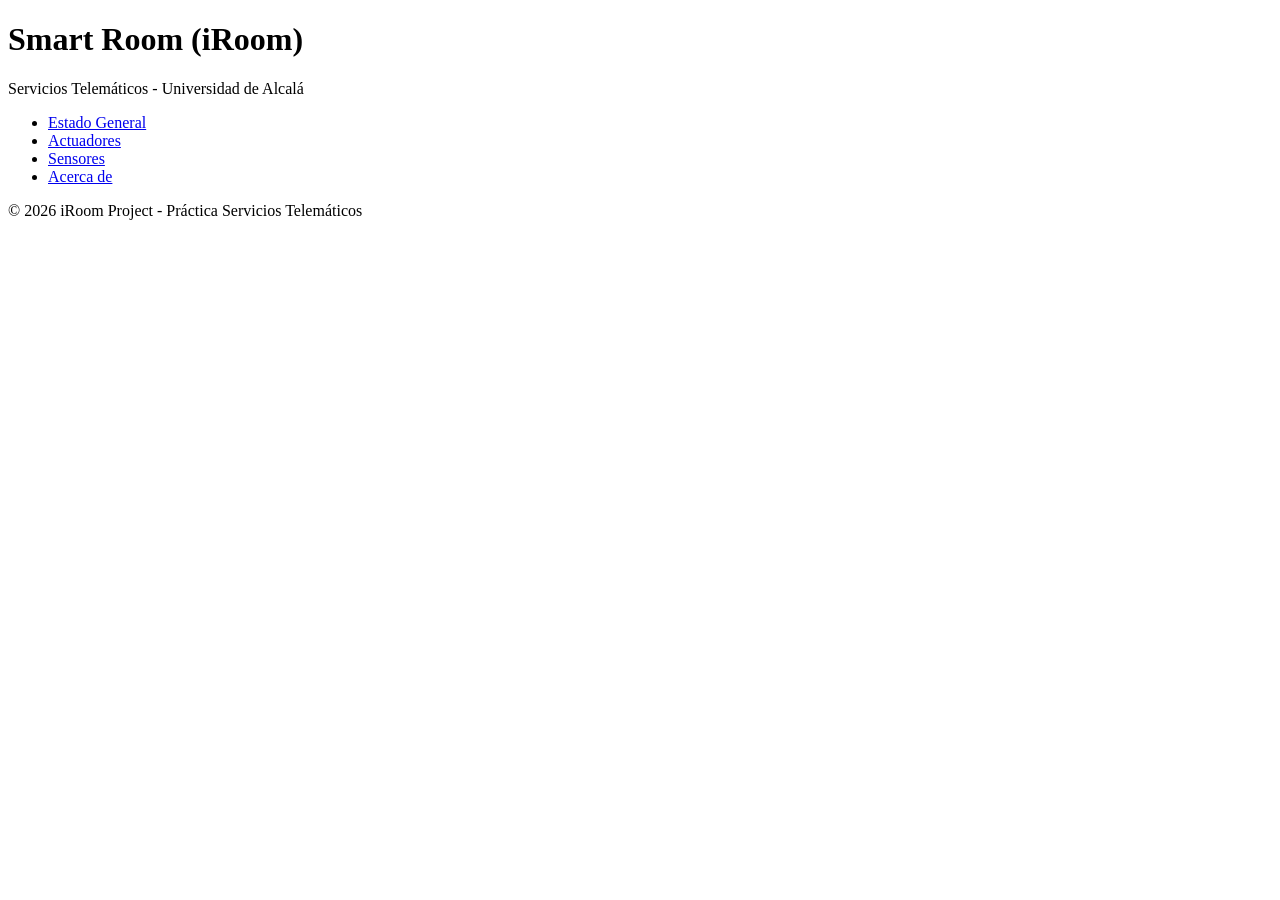
==== index.html @ 971fdaf2 "Añadida página inicial index.html" ====
<!DOCTYPE html>
<html lang="es">
<head>
    <meta charset="UTF-8">
    <meta name="viewport" content="width=device-width, initial-scale=1.0">
    <title>Smart Room - Servicios Telemáticos</title>
    <!-- Vinculación opcional a hoja de estilos CSS -->
    <link rel="stylesheet" href="css/styles.css">
</head>
<body>

    <!-- Encabezado del Sitio -->
    <header>
        <h1>Smart Room (iRoom)</h1>
        <p>Servicios Telemáticos - Universidad de Alcalá</p>
    </header>

    <!-- Barra de Navegación Principal -->
    <nav>
        <ul>
            <li><a href="#estado">Estado General</a></li>
            <li><a href="#actuadores">Actuadores</a></li>
            <li><a href="#sensores">Sensores</a></li>
            <li><a href="#acerca">Acerca de</a></li>
        </ul>
    </nav>

    <!-- Contenido Principal -->
    <main>
        <!-- Las secciones del proyecto se irán agregando en los siguientes pasos -->
    </main>

    <!-- Pie de Página -->
    <footer>
        <p>&copy; 2026 iRoom Project - Práctica Servicios Telemáticos</p>
    </footer>

</body>
</html>
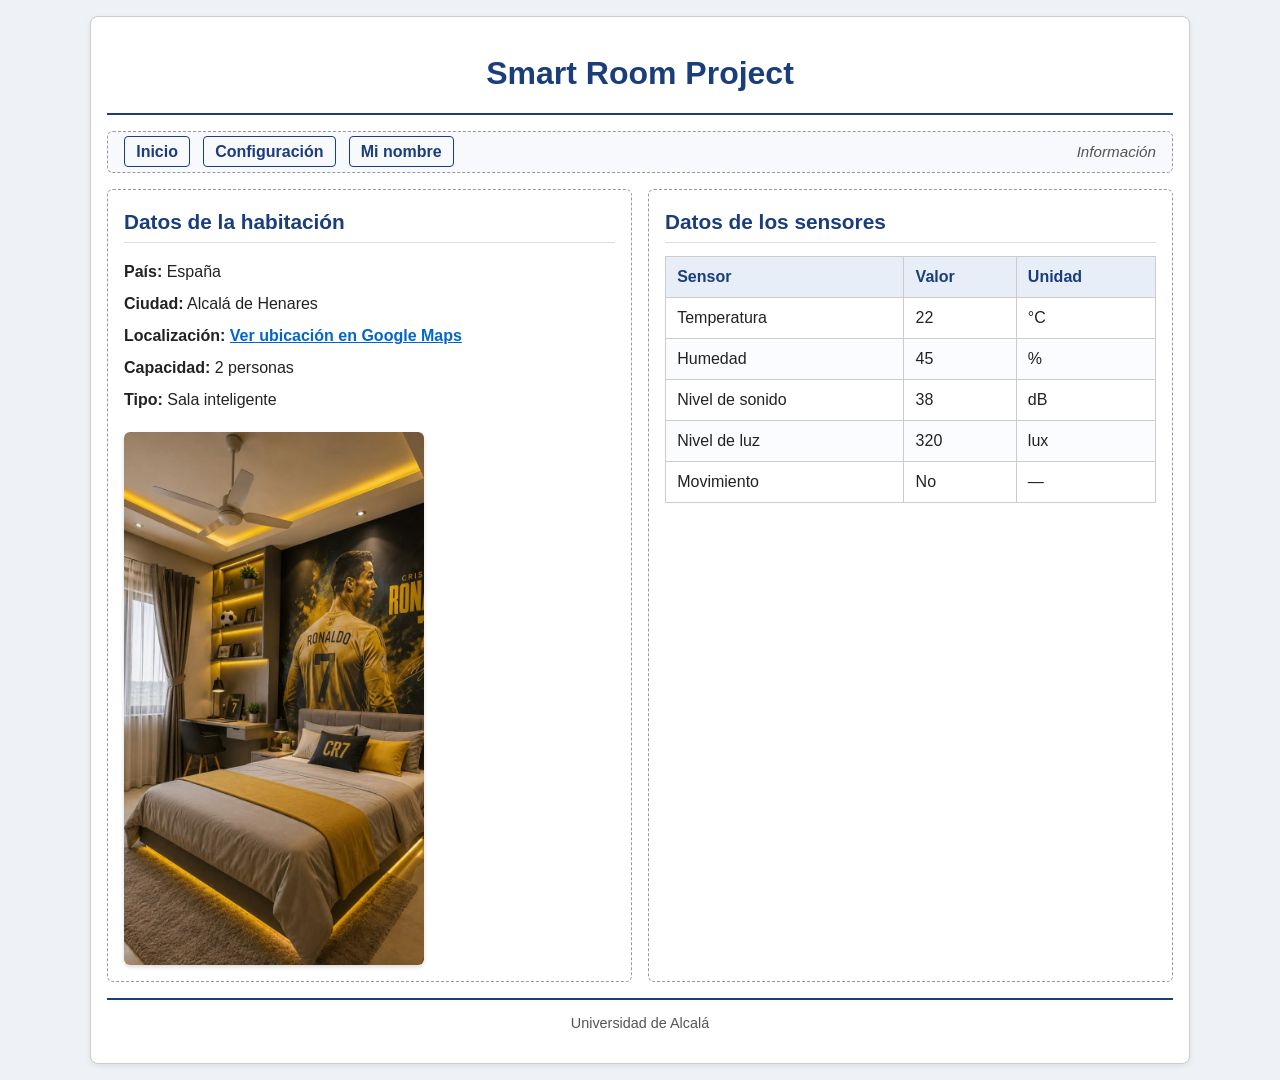
==== commit 6064b787: "Apartado 1: index.html con estructura semántica HTML5 y CSS responsive" ====
--- a/index.html
+++ b/index.html
@@ -3,37 +3,113 @@
 <head>
     <meta charset="UTF-8">
     <meta name="viewport" content="width=device-width, initial-scale=1.0">
-    <title>Smart Room - Servicios Telemáticos</title>
-    <!-- Vinculación opcional a hoja de estilos CSS -->
-    <link rel="stylesheet" href="css/styles.css">
+    <title>Smart Room Project</title>
+    <link rel="stylesheet" href="css/iroom.css">
 </head>
 <body>
 
-    <!-- Encabezado del Sitio -->
-    <header>
-        <h1>Smart Room (iRoom)</h1>
-        <p>Servicios Telemáticos - Universidad de Alcalá</p>
-    </header>
+    <main>
 
-    <!-- Barra de Navegación Principal -->
-    <nav>
-        <ul>
-            <li><a href="#estado">Estado General</a></li>
-            <li><a href="#actuadores">Actuadores</a></li>
-            <li><a href="#sensores">Sensores</a></li>
-            <li><a href="#acerca">Acerca de</a></li>
-        </ul>
-    </nav>
+        <!-- ============================================================
+             REGIÓN 1: ENCABEZADO
+             Ref. S2GG p.6 — <header> al principio del documento
+             ============================================================ -->
+        <header>
+            <h1>Smart Room Project</h1>
+        </header>
 
-    <!-- Contenido Principal -->
-    <main>
-        <!-- Las secciones del proyecto se irán agregando en los siguientes pasos -->
+        <!-- ============================================================
+             REGIÓN 2: NAVEGACIÓN
+             Ref. S2GG p.6 — <nav> para enlaces de navegación
+             Ref. S2GG p.43 — lista no numerada <ul><li>
+             Ref. S2GG p.46 — enlaces <a href>
+             ============================================================ -->
+        <div class="barra-superior">
+            <nav>
+                <ul>
+                    <li><a href="index.html">Inicio</a></li>
+                    <li><a href="config.html">Configuración</a></li>
+                    <li><a href="minombre.html">Mi nombre</a></li>
+                </ul>
+            </nav>
+
+            <aside id="info-usuario">
+                <p>Información</p>
+            </aside>
+        </div>
+
+        <!-- ============================================================
+             CONTENIDO EN 2 COLUMNAS (escritorio) / 1 COLUMNA (móvil)
+             Ref. S2GG p.9-11 — Layout con capas
+             ============================================================ -->
+        <div class="contenido">
+
+            <!-- ========================================================
+                 REGIÓN 4: DATOS DE LA HABITACIÓN (columna izquierda)
+                 Ref. S2GG p.6 — <section> grupo temático de contenido
+                 Ref. S2GG p.43 — datos en lista
+                 Ref. S2GG p.16 — imagen con alt
+                 Ref. S2GG p.46 — enlace con target="_blank"
+                 ======================================================== -->
+            <section id="datos-habitacion">
+                <h2>Datos de la habitación</h2>
+
+                <ul>
+                    <li><strong>País:</strong> España</li>
+                    <li><strong>Ciudad:</strong> Alcalá de Henares</li>
+                    <li><strong>Localización:</strong>
+                        <a href="https://www.google.com/maps/search/?api=1&query=Universidad+de+Alcalá"
+                           target="_blank"
+                           rel="noopener noreferrer">
+                           Ver ubicación en Google Maps
+                        </a>
+                    </li>
+                    <li><strong>Capacidad:</strong> 2 personas</li>
+                    <li><strong>Tipo:</strong> Sala inteligente</li>
+                </ul>
+
+                <img src="images/habitacion.jpg"
+                     alt="Fotografía de la Smart Room con sensores instalados en la pared"
+                     width="300">
+            </section>
+
+            <!-- ========================================================
+                 REGIÓN 5: DATOS DE LOS SENSORES (columna derecha)
+                 Ref. S2GG p.6 — <section>
+                 Ref. S2GG p.44-45 — tabla con thead/tbody/th/td
+                 ======================================================== -->
+            <section id="datos-sensores">
+                <h2>Datos de los sensores</h2>
+
+                <table>
+                    <thead>
+                        <tr>
+                            <th>Sensor</th>
+                            <th>Valor</th>
+                            <th>Unidad</th>
+                        </tr>
+                    </thead>
+                    <tbody>
+                        <tr><td>Temperatura</td><td>22</td><td>°C</td></tr>
+                        <tr><td>Humedad</td><td>45</td><td>%</td></tr>
+                        <tr><td>Nivel de sonido</td><td>38</td><td>dB</td></tr>
+                        <tr><td>Nivel de luz</td><td>320</td><td>lux</td></tr>
+                        <tr><td>Movimiento</td><td>No</td><td>—</td></tr>
+                    </tbody>
+                </table>
+            </section>
+
+        </div>
+
+        <!-- ============================================================
+             REGIÓN 6: PIE
+             Ref. S2GG p.6 — <footer> pie del documento
+             ============================================================ -->
+        <footer>
+            <p>Universidad de Alcalá</p>
+        </footer>
+
     </main>
-
-    <!-- Pie de Página -->
-    <footer>
-        <p>&copy; 2026 iRoom Project - Práctica Servicios Telemáticos</p>
-    </footer>
 
 </body>
 </html>
--- a/css/iroom.css
+++ b/css/iroom.css
@@ -0,0 +1,249 @@
+/* ================================================================
+   HOJA DE ESTILOS EXTERNA — iroom.css
+   Ref. S3GG p.3  — sintaxis: selector { propiedad: valor; }
+   Ref. S3GG p.7  — hoja externa enlazada con <link>
+   ================================================================ */
+
+
+/* ================================================================
+   1. RESET Y BASE
+   Ref. S3GG p.9-10 — box model (margin/border/padding/content)
+   ================================================================ */
+* {
+    box-sizing: border-box;   /* El width incluye padding y border */
+    margin: 0;
+    padding: 0;
+}
+
+body {
+    /* Ref. S3GG p.15 — propiedades de fuentes */
+    font-family: Arial, Helvetica, sans-serif;
+    font-size: 16px;
+    line-height: 1.5;
+    color: #222;
+    background-color: #eef2f7;
+    padding: 1rem;
+}
+
+
+/* ================================================================
+   2. CONTENEDOR PRINCIPAL <main>
+   ================================================================ */
+main {
+    max-width: 1100px;
+    margin: 0 auto;
+    background-color: #ffffff;
+    border: 1px solid #ccc;
+    border-radius: 8px;            /* Ref. S3GG p.11 — border-radius */
+    padding: 1rem;
+    /* Ref. S3GG p.11 — box-shadow */
+    box-shadow: 0 2px 6px rgba(0, 0, 0, 0.08);
+}
+
+
+/* ================================================================
+   3. ENCABEZADO <header>
+   Ref. S3GG p.14-15 — color, font-size, font-weight, text-align
+   ================================================================ */
+header {
+    text-align: center;
+    border-bottom: 2px solid #1a3d7c;
+    padding: 1rem 0;
+    margin-bottom: 1rem;
+}
+
+header h1 {
+    /* Jerarquía visual: título más grande, más grueso, color distintivo */
+    font-size: 2rem;
+    font-weight: bold;
+    color: #1a3d7c;
+}
+
+
+/* ================================================================
+   4. BARRA SUPERIOR: nav + aside en la misma fila
+   Ref. S3GG p.6 — selector descendiente (nav ul, nav a)
+   ================================================================ */
+.barra-superior {
+    display: flex;
+    justify-content: space-between;
+    align-items: center;
+    flex-wrap: wrap;
+    gap: 0.5rem;
+    padding: 0.5rem 1rem;
+    margin-bottom: 1rem;
+    background-color: #f7f9fc;
+    border: 1px dashed #999;
+    border-radius: 6px;
+}
+
+nav ul {
+    /* Ref. S3GG p.18 — list-style */
+    list-style: none;
+    display: flex;
+    gap: 0.8rem;
+}
+
+nav a {
+    text-decoration: none;
+    color: #1a3d7c;
+    font-weight: 600;
+    padding: 0.35rem 0.7rem;
+    border: 1px solid #1a3d7c;
+    border-radius: 4px;
+    /* Ref. S3GG p.32 — transition para suavizar el cambio */
+    transition: background-color 0.2s ease, color 0.2s ease;
+}
+
+nav a:hover {
+    background-color: #1a3d7c;
+    color: #ffffff;
+}
+
+/* Ref. S3GG p.22 — outline para foco visible (accesibilidad teclado) */
+nav a:focus {
+    outline: 3px solid #ff9900;
+    outline-offset: 2px;
+}
+
+
+/* ================================================================
+   5. REGIÓN DE INFORMACIÓN DINÁMICA <aside>
+   ================================================================ */
+#info-usuario {
+    font-style: italic;
+    color: #555;
+    font-size: 0.95rem;
+}
+
+
+/* ================================================================
+   6. LAYOUT DE CONTENIDO: 2 COLUMNAS
+   Ref. S3GG p.19-20 — columnas (aquí usamos CSS Grid, más moderno)
+   ================================================================ */
+.contenido {
+    display: grid;
+    grid-template-columns: 1fr 1fr;
+    gap: 1rem;
+    margin-bottom: 1rem;
+}
+
+
+/* ================================================================
+   7. SECCIONES <section>
+   ================================================================ */
+section {
+    border: 1px dashed #999;
+    border-radius: 6px;
+    padding: 1rem;
+    background-color: #ffffff;
+}
+
+section h2 {
+    /* Jerarquía: h2 más pequeño que h1 pero con color y borde inferior */
+    font-size: 1.3rem;
+    font-weight: bold;
+    color: #1a3d7c;
+    margin-bottom: 0.8rem;
+    padding-bottom: 0.3rem;
+    border-bottom: 1px solid #ddd;
+}
+
+
+/* ================================================================
+   8. LISTA DE DATOS DE LA HABITACIÓN
+   Ref. S3GG p.18 — list-style: none
+   ================================================================ */
+#datos-habitacion ul {
+    list-style: none;
+    margin-bottom: 1rem;
+}
+
+#datos-habitacion li {
+    padding: 0.25rem 0;
+}
+
+#datos-habitacion a {
+    color: #0066cc;
+    font-weight: 600;
+}
+
+#datos-habitacion a:hover {
+    text-decoration: underline;
+}
+
+#datos-habitacion img {
+    display: block;
+    max-width: 100%;
+    height: auto;
+    border-radius: 6px;
+    margin-top: 0.5rem;
+    /* Ref. S3GG p.11 — box-shadow */
+    box-shadow: 0 2px 4px rgba(0, 0, 0, 0.15);
+}
+
+
+/* ================================================================
+   9. TABLA DE SENSORES
+   Ref. S3GG p.17 — propiedades de tablas: border-collapse
+   ================================================================ */
+#datos-sensores table {
+    width: 100%;
+    border-collapse: collapse;   /* Ref. S3GG p.17 */
+}
+
+#datos-sensores th,
+#datos-sensores td {
+    border: 1px solid #ccc;
+    padding: 0.5rem 0.7rem;
+    text-align: left;
+}
+
+#datos-sensores th {
+    background-color: #e8eef7;
+    color: #1a3d7c;
+    font-weight: bold;
+}
+
+#datos-sensores tbody tr:nth-child(even) {
+    background-color: #fafcff;
+}
+
+
+/* ================================================================
+   10. PIE <footer>
+   ================================================================ */
+footer {
+    text-align: center;
+    border-top: 2px solid #1a3d7c;
+    padding: 0.8rem 0;
+    font-size: 0.9rem;
+    color: #555;
+}
+
+
+/* ================================================================
+   11. RESPONSIVE — MEDIA QUERIES
+   Ref. S3GG p.16 — @media para distintos tamaños de pantalla
+   Objetivo: en pantallas pequeñas, las 2 columnas pasan a 1
+   ================================================================ */
+@media (max-width: 700px) {
+
+    .contenido {
+        grid-template-columns: 1fr;   /* 1 columna */
+    }
+
+    header h1 {
+        font-size: 1.5rem;
+    }
+
+    nav ul {
+        flex-direction: column;
+        align-items: flex-start;
+    }
+
+    section h2 {
+        font-size: 1.15rem;
+    }
+}
+
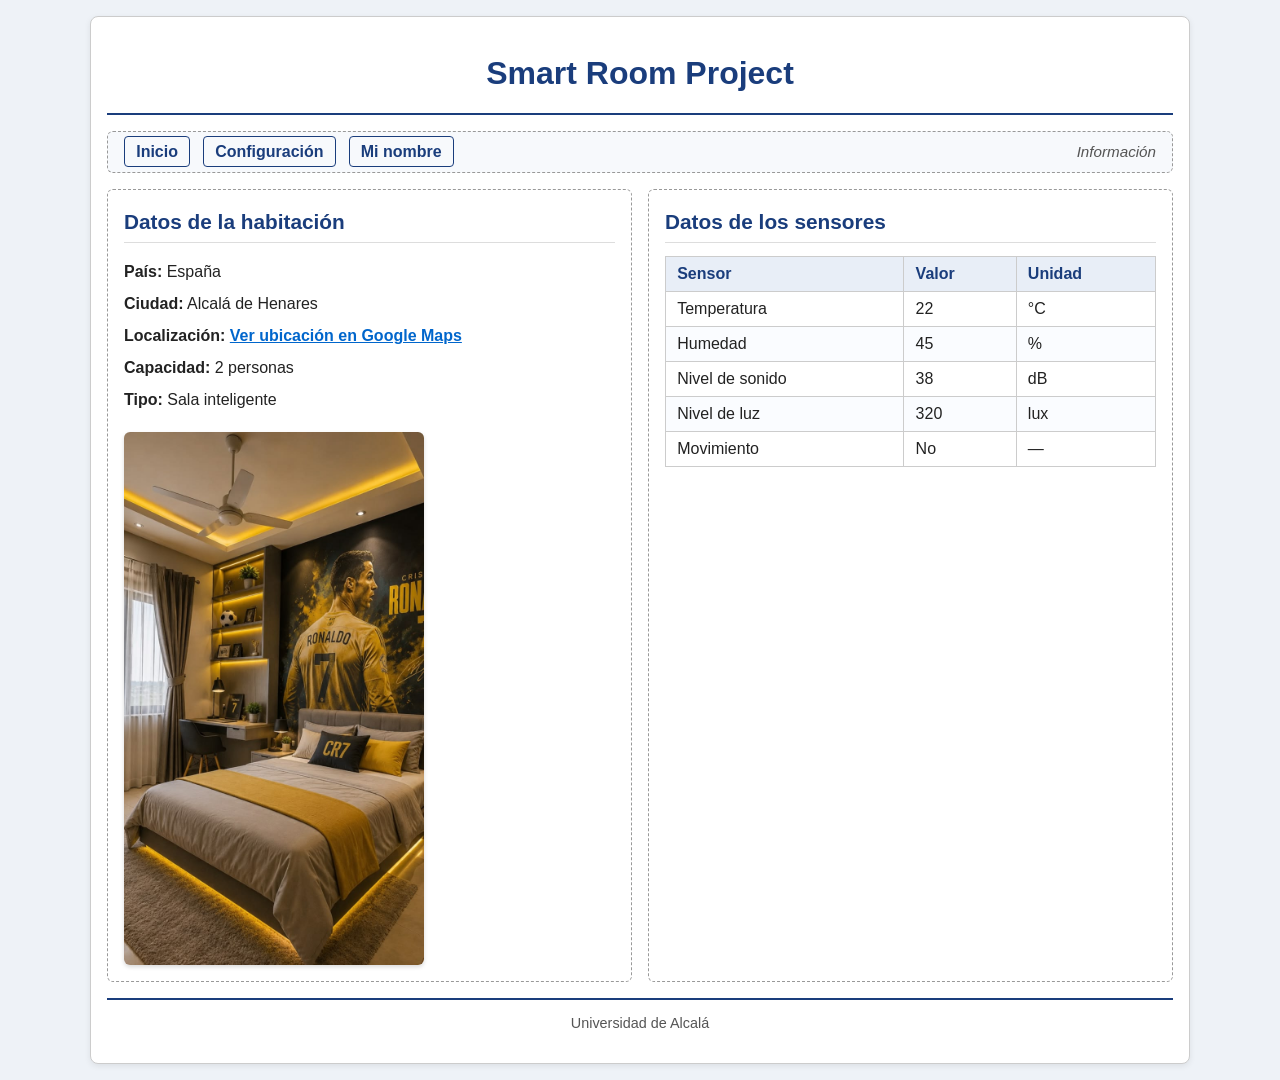
==== commit 4fb5aaf0: "Documentar index.html y css/iroom.css con comentarios explicativos" ====
--- a/index.html
+++ b/index.html
@@ -1,69 +1,124 @@
-<!DOCTYPE html>
+<!DOCTY
+PE html>
+<!-- ============================================================
+     index.html — Página principal de Smart Room
+     Práctica 1 · Servicios Telemáticos · UAH
+
+     REGIONES DE LA PÁGINA:
+     1. <header>  — Título principal
+     2. <nav>     — Menú de navegación
+     3. <aside>   — Información dinámica del usuario
+     4. <section> — Datos de la habitación (columna izquierda)
+     5. <section> — Datos de los sensores (columna derecha)
+     6. <footer>  — Pie de página
+     7. <main>    — Contenedor principal de todo lo anterior
+     ============================================================ -->
+
 <html lang="es">
+<!-- lang="es" indica el idioma del documento.
+     Ayuda a lectores de pantalla y traductores automáticos. -->
+
 <head>
+    <!-- Zona <head>: metadatos. NO se ve en la página,
+         pero el navegador y los buscadores la usan. -->
+
     <meta charset="UTF-8">
+    <!-- Codificación de caracteres. UTF-8 incluye acentos, ñ, €, etc. -->
+
     <meta name="viewport" content="width=device-width, initial-scale=1.0">
+    <!-- Necesario para que la página se adapte a móviles.
+         Sin esto, un iPhone mostraría la web como si fuera de escritorio. -->
+
     <title>Smart Room Project</title>
+    <!-- Texto que aparece en la pestaña del navegador y en Google. -->
+
     <link rel="stylesheet" href="css/iroom.css">
+    <!-- Enlaza la hoja de estilos EXTERNA.
+         Separar HTML (contenido) y CSS (presentación) es una buena
+         práctica: permite cambiar el aspecto sin tocar el contenido. -->
 </head>
+
 <body>
+<!-- Zona visible de la página -->
 
     <main>
+    <!-- <main> = contenedor del contenido principal.
+         Solo puede haber UN <main> por página. -->
 
-        <!-- ============================================================
-             REGIÓN 1: ENCABEZADO
-             Ref. S2GG p.6 — <header> al principio del documento
-             ============================================================ -->
+        <!-- ====================================================
+             REGIÓN 1: ENCABEZADO <header>
+             ==================================================== -->
         <header>
             <h1>Smart Room Project</h1>
+            <!-- <h1> = encabezado de nivel 1. Solo UNO por página.
+                 El resto de encabezados (h2, h3...) van subordinados. -->
         </header>
 
-        <!-- ============================================================
-             REGIÓN 2: NAVEGACIÓN
-             Ref. S2GG p.6 — <nav> para enlaces de navegación
-             Ref. S2GG p.43 — lista no numerada <ul><li>
-             Ref. S2GG p.46 — enlaces <a href>
-             ============================================================ -->
+        <!-- ====================================================
+             REGIONES 2 + 3: NAVEGACIÓN + INFORMACIÓN
+             Se agrupan en un <div> para ponerlos en la misma fila
+             horizontal desde CSS (display: flex).
+             ==================================================== -->
         <div class="barra-superior">
+
+            <!-- REGIÓN 2: <nav> = enlaces de navegación. -->
             <nav>
                 <ul>
+                <!-- <ul> = lista NO numerada (unordered list). -->
+
                     <li><a href="index.html">Inicio</a></li>
+                    <!-- <li> = elemento de lista.
+                         <a href> = enlace. "index.html" es ruta
+                         RELATIVA (está en el mismo directorio). -->
+
                     <li><a href="config.html">Configuración</a></li>
                     <li><a href="minombre.html">Mi nombre</a></li>
                 </ul>
             </nav>
 
+            <!-- REGIÓN 3: <aside> = contenido al margen del principal.
+                 El id="info-usuario" lo usará JavaScript (Apartado 3)
+                 para escribir: "Hola [nombre]: Bienvenido a Smart Room". -->
             <aside id="info-usuario">
                 <p>Información</p>
+                <!-- <p> = párrafo. -->
             </aside>
+
         </div>
 
-        <!-- ============================================================
-             CONTENIDO EN 2 COLUMNAS (escritorio) / 1 COLUMNA (móvil)
-             Ref. S2GG p.9-11 — Layout con capas
-             ============================================================ -->
+        <!-- ====================================================
+             CONTENEDOR DE 2 COLUMNAS
+             El CSS lo convierte en GRID de 2 columnas iguales,
+             y en móvil pasa a 1 sola columna.
+             ==================================================== -->
         <div class="contenido">
 
-            <!-- ========================================================
+            <!-- ================================================
                  REGIÓN 4: DATOS DE LA HABITACIÓN (columna izquierda)
-                 Ref. S2GG p.6 — <section> grupo temático de contenido
-                 Ref. S2GG p.43 — datos en lista
-                 Ref. S2GG p.16 — imagen con alt
-                 Ref. S2GG p.46 — enlace con target="_blank"
-                 ======================================================== -->
+                 ================================================ -->
             <section id="datos-habitacion">
+
                 <h2>Datos de la habitación</h2>
+                <!-- <h2> = encabezado de nivel 2, subordinado al <h1>. -->
 
                 <ul>
                     <li><strong>País:</strong> España</li>
+                    <!-- <strong> = énfasis fuerte (negrita). -->
+
                     <li><strong>Ciudad:</strong> Alcalá de Henares</li>
+
                     <li><strong>Localización:</strong>
                         <a href="https://www.google.com/maps/search/?api=1&query=Universidad+de+Alcalá"
                            target="_blank"
                            rel="noopener noreferrer">
                            Ver ubicación en Google Maps
                         </a>
+                        <!-- target="_blank" = abre en pestaña NUEVA.
+                             rel="noopener noreferrer" = medida de seguridad
+                             para evitar que la pestaña nueva acceda
+                             a la original. -->
                     </li>
+
                     <li><strong>Capacidad:</strong> 2 personas</li>
                     <li><strong>Tipo:</strong> Sala inteligente</li>
                 </ul>
@@ -71,46 +126,55 @@
                 <img src="images/habitacion.jpg"
                      alt="Fotografía de la Smart Room con sensores instalados en la pared"
                      width="300">
+                <!-- <img>:
+                     - src: ruta de la imagen (relativa a este HTML).
+                     - alt: texto alternativo OBLIGATORIO para accesibilidad.
+                     - width: ancho en píxeles (el CSS lo sobreescribe). -->
             </section>
 
-            <!-- ========================================================
+            <!-- ================================================
                  REGIÓN 5: DATOS DE LOS SENSORES (columna derecha)
-                 Ref. S2GG p.6 — <section>
-                 Ref. S2GG p.44-45 — tabla con thead/tbody/th/td
-                 ======================================================== -->
+                 ================================================ -->
             <section id="datos-sensores">
+
                 <h2>Datos de los sensores</h2>
 
                 <table>
                     <thead>
+                    <!-- <thead> = cabecera de la tabla. -->
                         <tr>
+                        <!-- <tr> = fila (table row). -->
                             <th>Sensor</th>
                             <th>Valor</th>
                             <th>Unidad</th>
+                            <!-- <th> = celda de CABECERA. -->
                         </tr>
                     </thead>
+
                     <tbody>
+                    <!-- <tbody> = cuerpo (filas de datos). -->
                         <tr><td>Temperatura</td><td>22</td><td>°C</td></tr>
                         <tr><td>Humedad</td><td>45</td><td>%</td></tr>
                         <tr><td>Nivel de sonido</td><td>38</td><td>dB</td></tr>
                         <tr><td>Nivel de luz</td><td>320</td><td>lux</td></tr>
                         <tr><td>Movimiento</td><td>No</td><td>—</td></tr>
+                        <!-- <td> = celda de DATOS. -->
                     </tbody>
                 </table>
             </section>
 
         </div>
+        <!-- Cierra .contenido -->
 
-        <!-- ============================================================
-             REGIÓN 6: PIE
-             Ref. S2GG p.6 — <footer> pie del documento
-             ============================================================ -->
+        <!-- ====================================================
+             REGIÓN 6: PIE <footer>
+             ==================================================== -->
         <footer>
             <p>Universidad de Alcalá</p>
         </footer>
 
     </main>
+    <!-- Cierra <main> -->
 
 </body>
 </html>
-
--- a/css/iroom.css
+++ b/css/iroom.css
@@ -1,116 +1,161 @@
 /* ================================================================
-   HOJA DE ESTILOS EXTERNA — iroom.css
-   Ref. S3GG p.3  — sintaxis: selector { propiedad: valor; }
-   Ref. S3GG p.7  — hoja externa enlazada con <link>
-   ================================================================ */
-
-
-/* ================================================================
-   1. RESET Y BASE
-   Ref. S3GG p.9-10 — box model (margin/border/padding/content)
+   iroom.css — Hoja de estilos externa de Smart Room
+   Práctica 1 · Servicios Telemáticos · UAH
+   ================================================================ */
+
+
+/* ================================================================
+   1. RESET UNIVERSAL
+   El selector * afecta a TODOS los elementos.
    ================================================================ */
 * {
-    box-sizing: border-box;   /* El width incluye padding y border */
+    box-sizing: border-box;
+    /* box-sizing: border-box → el width incluye padding + border.
+       Por defecto (content-box), width:100px + padding:10px + border:1px
+       da 122px reales. Con border-box, da 100px. */
+
     margin: 0;
     padding: 0;
-}
-
+    /* Elimina márgenes y rellenos por defecto del navegador. */
+}
+
+
+/* ================================================================
+   2. ESTILOS BASE DEL <body>
+   ================================================================ */
 body {
-    /* Ref. S3GG p.15 — propiedades de fuentes */
     font-family: Arial, Helvetica, sans-serif;
+    /* Lista de fuentes separadas por comas: si no hay Arial,
+       prueba Helvetica; si no, cualquier sans-serif. */
+
     font-size: 16px;
     line-height: 1.5;
+    /* Altura de línea = 1.5 × tamaño de fuente. Mejora legibilidad. */
+
     color: #222;
+    /* Color del texto en hexadecimal (#RRGGBB). */
+
     background-color: #eef2f7;
     padding: 1rem;
-}
-
-
-/* ================================================================
-   2. CONTENEDOR PRINCIPAL <main>
+    /* 1rem = 1 × tamaño de fuente raíz (16px por defecto). */
+}
+
+
+/* ================================================================
+   3. CONTENEDOR PRINCIPAL <main>
    ================================================================ */
 main {
     max-width: 1100px;
+    /* Ancho máximo: en pantallas grandes no se estira más. */
+
     margin: 0 auto;
+    /* Truco clásico para CENTRAR un bloque horizontalmente:
+       auto reparte el espacio sobrante a izquierda y derecha. */
+
     background-color: #ffffff;
     border: 1px solid #ccc;
-    border-radius: 8px;            /* Ref. S3GG p.11 — border-radius */
+    border-radius: 8px;
+    /* Esquinas redondeadas. */
+
     padding: 1rem;
-    /* Ref. S3GG p.11 — box-shadow */
+
     box-shadow: 0 2px 6px rgba(0, 0, 0, 0.08);
-}
-
-
-/* ================================================================
-   3. ENCABEZADO <header>
-   Ref. S3GG p.14-15 — color, font-size, font-weight, text-align
+    /* Sombra: 0 desplaz. horizontal, 2px vertical, 6px desenfoque,
+       color negro con 8% de opacidad. */
+}
+
+
+/* ================================================================
+   4. ENCABEZADO <header>
    ================================================================ */
 header {
     text-align: center;
     border-bottom: 2px solid #1a3d7c;
     padding: 1rem 0;
+    /* Arriba/abajo 1rem, izquierda/derecha 0. */
     margin-bottom: 1rem;
 }
 
 header h1 {
-    /* Jerarquía visual: título más grande, más grueso, color distintivo */
+    /* SELECTOR DESCENDIENTE: todos los <h1> dentro de <header>. */
     font-size: 2rem;
+    /* El doble del tamaño base. Jerarquía visual. */
+
     font-weight: bold;
     color: #1a3d7c;
-}
-
-
-/* ================================================================
-   4. BARRA SUPERIOR: nav + aside en la misma fila
-   Ref. S3GG p.6 — selector descendiente (nav ul, nav a)
+    /* Azul oscuro para dar jerarquía visual. */
+}
+
+
+/* ================================================================
+   5. BARRA SUPERIOR (nav + aside en la misma fila)
    ================================================================ */
 .barra-superior {
+    /* SELECTOR DE CLASE: aplica a class="barra-superior". */
     display: flex;
+    /* Activa Flexbox: coloca los hijos en fila. */
+
     justify-content: space-between;
+    /* Reparte el espacio sobrante entre los hijos:
+       uno a la izquierda, otro a la derecha. */
+
     align-items: center;
+    /* Alinea verticalmente al centro. */
+
     flex-wrap: wrap;
+    /* Si no caben, saltan a la línea siguiente. */
+
     gap: 0.5rem;
     padding: 0.5rem 1rem;
     margin-bottom: 1rem;
     background-color: #f7f9fc;
     border: 1px dashed #999;
+    /* Borde PUNTEADO (dashed) gris. */
     border-radius: 6px;
 }
 
 nav ul {
-    /* Ref. S3GG p.18 — list-style */
     list-style: none;
+    /* Quita los puntos de la lista. */
     display: flex;
     gap: 0.8rem;
 }
 
 nav a {
     text-decoration: none;
+    /* Quita el subrayado por defecto de los enlaces. */
     color: #1a3d7c;
     font-weight: 600;
     padding: 0.35rem 0.7rem;
     border: 1px solid #1a3d7c;
     border-radius: 4px;
-    /* Ref. S3GG p.32 — transition para suavizar el cambio */
+
     transition: background-color 0.2s ease, color 0.2s ease;
+    /* Animación suave de 0.2s al cambiar color. */
 }
 
 nav a:hover {
+    /* PSEUDOCLASE :hover → se aplica al pasar el ratón. */
     background-color: #1a3d7c;
     color: #ffffff;
 }
 
-/* Ref. S3GG p.22 — outline para foco visible (accesibilidad teclado) */
 nav a:focus {
+    /* PSEUDOCLASE :focus → se aplica al enfocar con Tab.
+       Mejora la accesibilidad: foco visible para navegación por teclado. */
     outline: 3px solid #ff9900;
+    /* outline NO ocupa espacio (a diferencia de border). */
     outline-offset: 2px;
-}
-
-
-/* ================================================================
-   5. REGIÓN DE INFORMACIÓN DINÁMICA <aside>
+    /* Separación entre el borde naranja y el elemento. */
+}
+
+
+/* ================================================================
+   6. INFO DE USUARIO <aside>
    ================================================================ */
 #info-usuario {
+    /* SELECTOR DE ID: aplica al elemento con id="info-usuario".
+       Solo debe haber UNO con ese id. */
     font-style: italic;
     color: #555;
     font-size: 0.95rem;
@@ -118,19 +163,23 @@
 
 
 /* ================================================================
-   6. LAYOUT DE CONTENIDO: 2 COLUMNAS
-   Ref. S3GG p.19-20 — columnas (aquí usamos CSS Grid, más moderno)
+   7. GRID DE 2 COLUMNAS (contenido principal)
    ================================================================ */
 .contenido {
     display: grid;
+    /* Grid Layout: 2D, más moderno que Flexbox para columnas. */
+
     grid-template-columns: 1fr 1fr;
+    /* Dos columnas de 1 fracción cada una (50%-50%).
+       "1fr" = fracción del espacio disponible. */
+
     gap: 1rem;
     margin-bottom: 1rem;
 }
 
 
 /* ================================================================
-   7. SECCIONES <section>
+   8. SECCIONES <section>
    ================================================================ */
 section {
     border: 1px dashed #999;
@@ -140,7 +189,6 @@
 }
 
 section h2 {
-    /* Jerarquía: h2 más pequeño que h1 pero con color y borde inferior */
     font-size: 1.3rem;
     font-weight: bold;
     color: #1a3d7c;
@@ -151,8 +199,7 @@
 
 
 /* ================================================================
-   8. LISTA DE DATOS DE LA HABITACIÓN
-   Ref. S3GG p.18 — list-style: none
+   9. LISTA DE DATOS DE LA HABITACIÓN
    ================================================================ */
 #datos-habitacion ul {
     list-style: none;
@@ -174,26 +221,32 @@
 
 #datos-habitacion img {
     display: block;
+    /* Hace que la imagen sea un bloque (ocupa toda la línea). */
+
     max-width: 100%;
+    /* Nunca más ancha que su contenedor → RESPONSIVE. */
+
     height: auto;
+    /* Altura automática manteniendo proporción. */
+
     border-radius: 6px;
     margin-top: 0.5rem;
-    /* Ref. S3GG p.11 — box-shadow */
     box-shadow: 0 2px 4px rgba(0, 0, 0, 0.15);
 }
 
 
 /* ================================================================
-   9. TABLA DE SENSORES
-   Ref. S3GG p.17 — propiedades de tablas: border-collapse
+   10. TABLA DE SENSORES
    ================================================================ */
 #datos-sensores table {
     width: 100%;
-    border-collapse: collapse;   /* Ref. S3GG p.17 */
+    border-collapse: collapse;
+    /* Une los bordes adyacentes de celdas (sin doble línea). */
 }
 
 #datos-sensores th,
 #datos-sensores td {
+    /* SELECTOR MÚLTIPLE: aplica a th Y a td. */
     border: 1px solid #ccc;
     padding: 0.5rem 0.7rem;
     text-align: left;
@@ -206,12 +259,14 @@
 }
 
 #datos-sensores tbody tr:nth-child(even) {
+    /* PSEUDOCLASE ESTRUCTURAL :nth-child(even) → filas PARES.
+       Crea efecto cebra (filas alternas con color). */
     background-color: #fafcff;
 }
 
 
 /* ================================================================
-   10. PIE <footer>
+   11. PIE <footer>
    ================================================================ */
 footer {
     text-align: center;
@@ -223,22 +278,26 @@
 
 
 /* ================================================================
-   11. RESPONSIVE — MEDIA QUERIES
-   Ref. S3GG p.16 — @media para distintos tamaños de pantalla
-   Objetivo: en pantallas pequeñas, las 2 columnas pasan a 1
+   12. RESPONSIVE — MEDIA QUERIES
+   OBJETIVO: en pantallas pequeñas, las 2 columnas se convierten en 1.
    ================================================================ */
 @media (max-width: 700px) {
+    /* Este bloque SOLO se aplica cuando el ancho de pantalla
+       es menor o igual a 700px. */
 
     .contenido {
-        grid-template-columns: 1fr;   /* 1 columna */
+        grid-template-columns: 1fr;
+        /* De 2 columnas → 1 columna. */
     }
 
     header h1 {
         font-size: 1.5rem;
+        /* Título más pequeño en móvil. */
     }
 
     nav ul {
         flex-direction: column;
+        /* El menú pasa a vertical. */
         align-items: flex-start;
     }
 
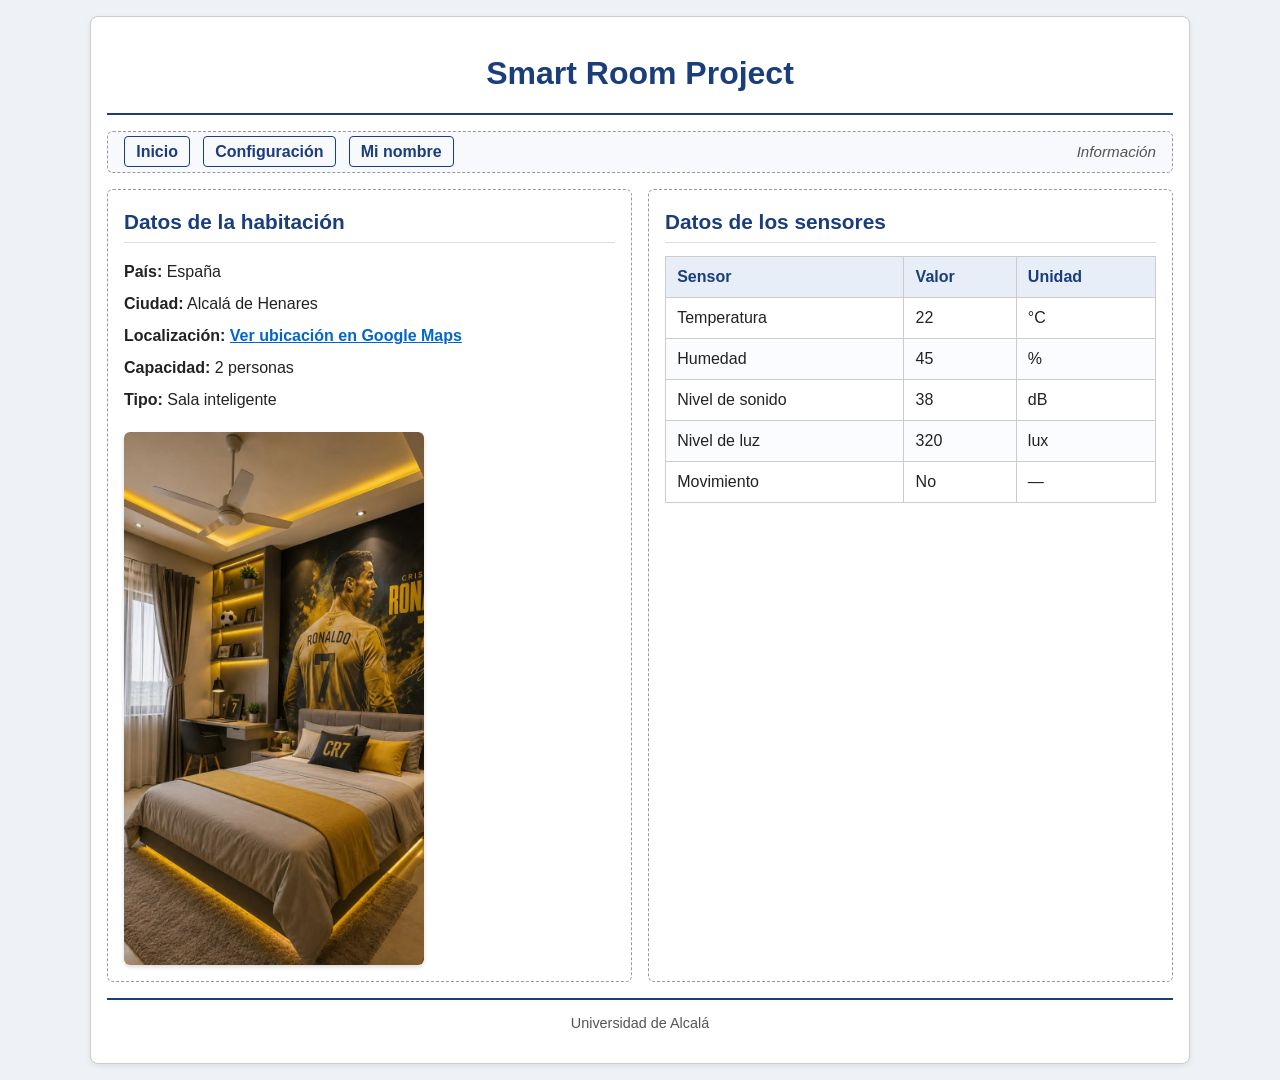
==== commit 04cd100a: "Apartado 1: comentarios explicativos y corrección del DOCTYPE" ====
--- a/index.html
+++ b/index.html
@@ -1,5 +1,4 @@
-<!DOCTY
-PE html>
+<!DOCTYPE html>
 <!-- ============================================================
      index.html — Página principal de Smart Room
      Práctica 1 · Servicios Telemáticos · UAH
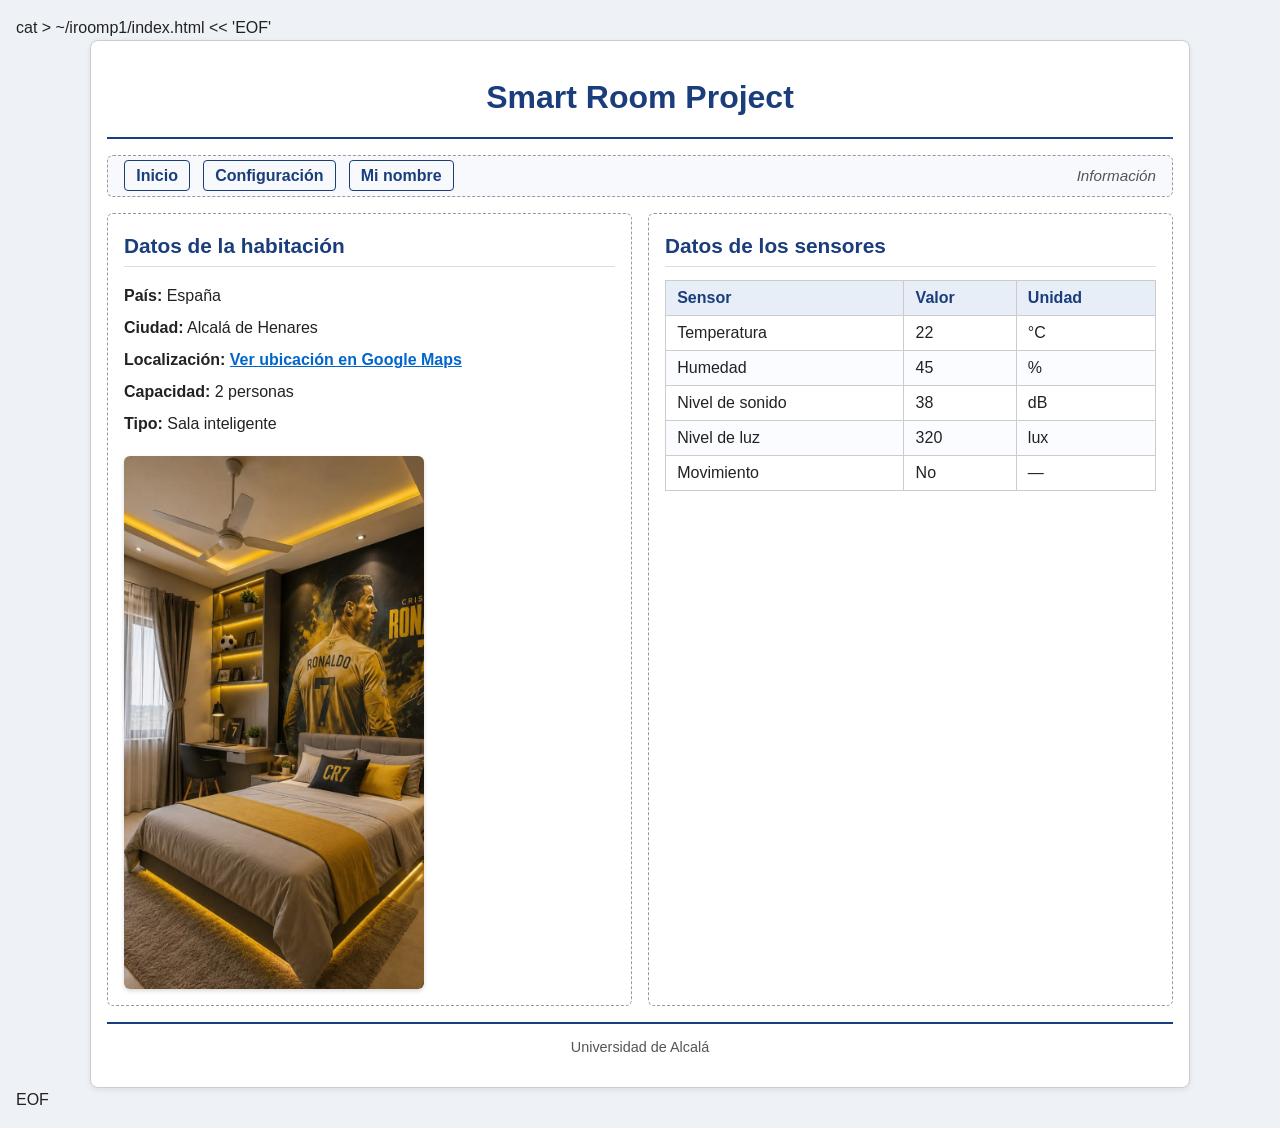
==== commit 7b682bd8: "Comentarios explicativos en todos los archivos" ====
--- a/index.html
+++ b/index.html
@@ -1,123 +1,66 @@
+cat > ~/iroomp1/index.html << 'EOF'
 <!DOCTYPE html>
-<!-- ============================================================
-     index.html — Página principal de Smart Room
-     Práctica 1 · Servicios Telemáticos · UAH
-
-     REGIONES DE LA PÁGINA:
-     1. <header>  — Título principal
-     2. <nav>     — Menú de navegación
-     3. <aside>   — Información dinámica del usuario
-     4. <section> — Datos de la habitación (columna izquierda)
-     5. <section> — Datos de los sensores (columna derecha)
-     6. <footer>  — Pie de página
-     7. <main>    — Contenedor principal de todo lo anterior
-     ============================================================ -->
-
+<!-- Declara que el documento es HTML5. Sin esto el navegador entra en modo compatibilidad antiguo. -->
 <html lang="es">
-<!-- lang="es" indica el idioma del documento.
-     Ayuda a lectores de pantalla y traductores automáticos. -->
+<!-- Elemento raíz. lang="es" indica idioma español. -->
 
 <head>
-    <!-- Zona <head>: metadatos. NO se ve en la página,
-         pero el navegador y los buscadores la usan. -->
-
+<!-- Cabecera: aquí van metadatos, no contenido visible. -->
     <meta charset="UTF-8">
-    <!-- Codificación de caracteres. UTF-8 incluye acentos, ñ, €, etc. -->
-
+    <!-- Codificación de caracteres. UTF-8 incluye acentos, ñ, €. -->
     <meta name="viewport" content="width=device-width, initial-scale=1.0">
-    <!-- Necesario para que la página se adapte a móviles.
-         Sin esto, un iPhone mostraría la web como si fuera de escritorio. -->
-
+    <!-- Adapta la página al ancho del dispositivo. Necesario para móvil. -->
     <title>Smart Room Project</title>
-    <!-- Texto que aparece en la pestaña del navegador y en Google. -->
-
+    <!-- Texto de la pestaña del navegador. -->
     <link rel="stylesheet" href="css/iroom.css">
-    <!-- Enlaza la hoja de estilos EXTERNA.
-         Separar HTML (contenido) y CSS (presentación) es una buena
-         práctica: permite cambiar el aspecto sin tocar el contenido. -->
+    <!-- Enlaza la hoja de estilos externa. -->
 </head>
 
 <body>
-<!-- Zona visible de la página -->
+<!-- Contenido visible de la página. -->
+    <main>
+    <!-- Contenedor principal. Solo uno por página. -->
 
-    <main>
-    <!-- <main> = contenedor del contenido principal.
-         Solo puede haber UN <main> por página. -->
-
-        <!-- ====================================================
-             REGIÓN 1: ENCABEZADO <header>
-             ==================================================== -->
         <header>
+        <!-- Cabecera con el título principal. -->
             <h1>Smart Room Project</h1>
-            <!-- <h1> = encabezado de nivel 1. Solo UNO por página.
-                 El resto de encabezados (h2, h3...) van subordinados. -->
+            <!-- Título de máximo nivel. Solo un h1 por página. -->
         </header>
 
-        <!-- ====================================================
-             REGIONES 2 + 3: NAVEGACIÓN + INFORMACIÓN
-             Se agrupan en un <div> para ponerlos en la misma fila
-             horizontal desde CSS (display: flex).
-             ==================================================== -->
         <div class="barra-superior">
-
-            <!-- REGIÓN 2: <nav> = enlaces de navegación. -->
+        <!-- Agrupa menú e info para ponerlos en la misma fila. -->
             <nav>
+            <!-- Región de navegación. -->
                 <ul>
-                <!-- <ul> = lista NO numerada (unordered list). -->
-
                     <li><a href="index.html">Inicio</a></li>
-                    <!-- <li> = elemento de lista.
-                         <a href> = enlace. "index.html" es ruta
-                         RELATIVA (está en el mismo directorio). -->
-
+                    <!-- Enlace con ruta relativa. -->
                     <li><a href="config.html">Configuración</a></li>
                     <li><a href="minombre.html">Mi nombre</a></li>
                 </ul>
             </nav>
-
-            <!-- REGIÓN 3: <aside> = contenido al margen del principal.
-                 El id="info-usuario" lo usará JavaScript (Apartado 3)
-                 para escribir: "Hola [nombre]: Bienvenido a Smart Room". -->
             <aside id="info-usuario">
+            <!-- Contenido al margen. El id lo usa JS para mostrar el saludo. -->
                 <p>Información</p>
-                <!-- <p> = párrafo. -->
             </aside>
-
         </div>
 
-        <!-- ====================================================
-             CONTENEDOR DE 2 COLUMNAS
-             El CSS lo convierte en GRID de 2 columnas iguales,
-             y en móvil pasa a 1 sola columna.
-             ==================================================== -->
         <div class="contenido">
-
-            <!-- ================================================
-                 REGIÓN 4: DATOS DE LA HABITACIÓN (columna izquierda)
-                 ================================================ -->
+        <!-- Contenedor de 2 columnas (Grid). -->
             <section id="datos-habitacion">
-
+            <!-- Sección izquierda. -->
                 <h2>Datos de la habitación</h2>
-                <!-- <h2> = encabezado de nivel 2, subordinado al <h1>. -->
-
                 <ul>
                     <li><strong>País:</strong> España</li>
-                    <!-- <strong> = énfasis fuerte (negrita). -->
-
+                    <!-- <strong> = negrita. -->
                     <li><strong>Ciudad:</strong> Alcalá de Henares</li>
-
                     <li><strong>Localización:</strong>
                         <a href="https://www.google.com/maps/search/?api=1&query=Universidad+de+Alcalá"
                            target="_blank"
                            rel="noopener noreferrer">
                            Ver ubicación en Google Maps
                         </a>
-                        <!-- target="_blank" = abre en pestaña NUEVA.
-                             rel="noopener noreferrer" = medida de seguridad
-                             para evitar que la pestaña nueva acceda
-                             a la original. -->
+                        <!-- target="_blank" abre en pestaña nueva. -->
                     </li>
-
                     <li><strong>Capacidad:</strong> 2 personas</li>
                     <li><strong>Tipo:</strong> Sala inteligente</li>
                 </ul>
@@ -125,55 +68,41 @@
                 <img src="images/habitacion.jpg"
                      alt="Fotografía de la Smart Room con sensores instalados en la pared"
                      width="300">
-                <!-- <img>:
-                     - src: ruta de la imagen (relativa a este HTML).
-                     - alt: texto alternativo OBLIGATORIO para accesibilidad.
-                     - width: ancho en píxeles (el CSS lo sobreescribe). -->
+                <!-- src: ruta. alt: texto alternativo. width: ancho inicial. -->
             </section>
 
-            <!-- ================================================
-                 REGIÓN 5: DATOS DE LOS SENSORES (columna derecha)
-                 ================================================ -->
             <section id="datos-sensores">
-
+            <!-- Sección derecha. -->
                 <h2>Datos de los sensores</h2>
-
                 <table>
                     <thead>
-                    <!-- <thead> = cabecera de la tabla. -->
+                    <!-- Cabecera de la tabla. -->
                         <tr>
-                        <!-- <tr> = fila (table row). -->
                             <th>Sensor</th>
                             <th>Valor</th>
                             <th>Unidad</th>
-                            <!-- <th> = celda de CABECERA. -->
+                            <!-- <th> = celda de cabecera. -->
                         </tr>
                     </thead>
-
                     <tbody>
-                    <!-- <tbody> = cuerpo (filas de datos). -->
                         <tr><td>Temperatura</td><td>22</td><td>°C</td></tr>
                         <tr><td>Humedad</td><td>45</td><td>%</td></tr>
                         <tr><td>Nivel de sonido</td><td>38</td><td>dB</td></tr>
                         <tr><td>Nivel de luz</td><td>320</td><td>lux</td></tr>
                         <tr><td>Movimiento</td><td>No</td><td>—</td></tr>
-                        <!-- <td> = celda de DATOS. -->
+                        <!-- <td> = celda de datos. -->
                     </tbody>
                 </table>
             </section>
+        </div>
 
-        </div>
-        <!-- Cierra .contenido -->
-
-        <!-- ====================================================
-             REGIÓN 6: PIE <footer>
-             ==================================================== -->
         <footer>
             <p>Universidad de Alcalá</p>
         </footer>
+    </main>
 
-    </main>
-    <!-- Cierra <main> -->
-
+    <script src="js/nombre.js"></script>
+    <!-- Carga el script del nombre. -->
 </body>
 </html>
+EOF
--- a/css/iroom.css
+++ b/css/iroom.css
@@ -1,193 +1,103 @@
-/* ================================================================
-   iroom.css — Hoja de estilos externa de Smart Room
-   Práctica 1 · Servicios Telemáticos · UAH
-   ================================================================ */
-
-
-/* ================================================================
-   1. RESET UNIVERSAL
-   El selector * afecta a TODOS los elementos.
-   ================================================================ */
+/* RESET UNIVERSAL */
 * {
-    box-sizing: border-box;
-    /* box-sizing: border-box → el width incluye padding + border.
-       Por defecto (content-box), width:100px + padding:10px + border:1px
-       da 122px reales. Con border-box, da 100px. */
-
-    margin: 0;
-    padding: 0;
-    /* Elimina márgenes y rellenos por defecto del navegador. */
-}
-
-
-/* ================================================================
-   2. ESTILOS BASE DEL <body>
-   ================================================================ */
+    box-sizing: border-box;   /* El ancho incluye padding y border. */
+    margin: 0;                /* Elimina márgenes por defecto. */
+    padding: 0;               /* Elimina rellenos por defecto. */
+}
+
+/* ESTILOS BASE DEL BODY */
 body {
-    font-family: Arial, Helvetica, sans-serif;
-    /* Lista de fuentes separadas por comas: si no hay Arial,
-       prueba Helvetica; si no, cualquier sans-serif. */
-
-    font-size: 16px;
-    line-height: 1.5;
-    /* Altura de línea = 1.5 × tamaño de fuente. Mejora legibilidad. */
-
-    color: #222;
-    /* Color del texto en hexadecimal (#RRGGBB). */
-
-    background-color: #eef2f7;
+    font-family: Arial, Helvetica, sans-serif;  /* Fuentes preferidas en orden. */
+    font-size: 16px;                            /* Tamaño base. */
+    line-height: 1.5;                           /* Altura de línea. */
+    color: #222;                                /* Color del texto. */
+    background-color: #eef2f7;                  /* Fondo general. */
     padding: 1rem;
-    /* 1rem = 1 × tamaño de fuente raíz (16px por defecto). */
-}
-
-
-/* ================================================================
-   3. CONTENEDOR PRINCIPAL <main>
-   ================================================================ */
+}
+
+/* CONTENEDOR PRINCIPAL */
 main {
-    max-width: 1100px;
-    /* Ancho máximo: en pantallas grandes no se estira más. */
-
-    margin: 0 auto;
-    /* Truco clásico para CENTRAR un bloque horizontalmente:
-       auto reparte el espacio sobrante a izquierda y derecha. */
-
+    max-width: 1100px;                          /* Ancho máximo. */
+    margin: 0 auto;                             /* Centrado horizontal. */
     background-color: #ffffff;
     border: 1px solid #ccc;
-    border-radius: 8px;
-    /* Esquinas redondeadas. */
-
+    border-radius: 8px;                         /* Esquinas redondeadas. */
     padding: 1rem;
-
-    box-shadow: 0 2px 6px rgba(0, 0, 0, 0.08);
-    /* Sombra: 0 desplaz. horizontal, 2px vertical, 6px desenfoque,
-       color negro con 8% de opacidad. */
-}
-
-
-/* ================================================================
-   4. ENCABEZADO <header>
-   ================================================================ */
+    box-shadow: 0 2px 6px rgba(0, 0, 0, 0.08);  /* Sombra suave. */
+}
+
+/* ENCABEZADO */
 header {
     text-align: center;
-    border-bottom: 2px solid #1a3d7c;
+    border-bottom: 2px solid #1a3d7c;           /* Línea inferior azul. */
     padding: 1rem 0;
-    /* Arriba/abajo 1rem, izquierda/derecha 0. */
-    margin-bottom: 1rem;
-}
-
+    margin-bottom: 1rem;
+}
 header h1 {
-    /* SELECTOR DESCENDIENTE: todos los <h1> dentro de <header>. */
     font-size: 2rem;
-    /* El doble del tamaño base. Jerarquía visual. */
-
-    font-weight: bold;
-    color: #1a3d7c;
-    /* Azul oscuro para dar jerarquía visual. */
-}
-
-
-/* ================================================================
-   5. BARRA SUPERIOR (nav + aside en la misma fila)
-   ================================================================ */
+    font-weight: bold;
+    color: #1a3d7c;
+}
+
+/* BARRA SUPERIOR (nav + aside) */
 .barra-superior {
-    /* SELECTOR DE CLASE: aplica a class="barra-superior". */
-    display: flex;
-    /* Activa Flexbox: coloca los hijos en fila. */
-
-    justify-content: space-between;
-    /* Reparte el espacio sobrante entre los hijos:
-       uno a la izquierda, otro a la derecha. */
-
-    align-items: center;
-    /* Alinea verticalmente al centro. */
-
-    flex-wrap: wrap;
-    /* Si no caben, saltan a la línea siguiente. */
-
+    display: flex;                              /* Coloca hijos en fila. */
+    justify-content: space-between;             /* Uno a cada lado. */
+    align-items: center;                        /* Centra verticalmente. */
+    flex-wrap: wrap;                            /* Si no caben, saltan. */
     gap: 0.5rem;
     padding: 0.5rem 1rem;
     margin-bottom: 1rem;
     background-color: #f7f9fc;
-    border: 1px dashed #999;
-    /* Borde PUNTEADO (dashed) gris. */
+    border: 1px dashed #999;                    /* Borde punteado. */
     border-radius: 6px;
 }
 
 nav ul {
-    list-style: none;
-    /* Quita los puntos de la lista. */
+    list-style: none;                           /* Sin puntos. */
     display: flex;
     gap: 0.8rem;
 }
-
 nav a {
-    text-decoration: none;
-    /* Quita el subrayado por defecto de los enlaces. */
+    text-decoration: none;                      /* Sin subrayado. */
     color: #1a3d7c;
     font-weight: 600;
     padding: 0.35rem 0.7rem;
     border: 1px solid #1a3d7c;
     border-radius: 4px;
-
     transition: background-color 0.2s ease, color 0.2s ease;
-    /* Animación suave de 0.2s al cambiar color. */
-}
-
+}
 nav a:hover {
-    /* PSEUDOCLASE :hover → se aplica al pasar el ratón. */
-    background-color: #1a3d7c;
+    background-color: #1a3d7c;                  /* Al pasar ratón. */
     color: #ffffff;
 }
-
 nav a:focus {
-    /* PSEUDOCLASE :focus → se aplica al enfocar con Tab.
-       Mejora la accesibilidad: foco visible para navegación por teclado. */
-    outline: 3px solid #ff9900;
-    /* outline NO ocupa espacio (a diferencia de border). */
+    outline: 3px solid #ff9900;                 /* Borde naranja al enfocar (Tab). */
     outline-offset: 2px;
-    /* Separación entre el borde naranja y el elemento. */
-}
-
-
-/* ================================================================
-   6. INFO DE USUARIO <aside>
-   ================================================================ */
+}
+
+/* INFO DE USUARIO */
 #info-usuario {
-    /* SELECTOR DE ID: aplica al elemento con id="info-usuario".
-       Solo debe haber UNO con ese id. */
     font-style: italic;
     color: #555;
     font-size: 0.95rem;
 }
 
-
-/* ================================================================
-   7. GRID DE 2 COLUMNAS (contenido principal)
-   ================================================================ */
+/* GRID DE 2 COLUMNAS */
 .contenido {
     display: grid;
-    /* Grid Layout: 2D, más moderno que Flexbox para columnas. */
-
-    grid-template-columns: 1fr 1fr;
-    /* Dos columnas de 1 fracción cada una (50%-50%).
-       "1fr" = fracción del espacio disponible. */
-
+    grid-template-columns: 1fr 1fr;             /* Dos columnas iguales. */
     gap: 1rem;
     margin-bottom: 1rem;
 }
 
-
-/* ================================================================
-   8. SECCIONES <section>
-   ================================================================ */
+/* SECCIONES */
 section {
     border: 1px dashed #999;
     border-radius: 6px;
     padding: 1rem;
     background-color: #ffffff;
 }
-
 section h2 {
     font-size: 1.3rem;
     font-weight: bold;
@@ -197,77 +107,44 @@
     border-bottom: 1px solid #ddd;
 }
 
-
-/* ================================================================
-   9. LISTA DE DATOS DE LA HABITACIÓN
-   ================================================================ */
+/* LISTA DE LA HABITACIÓN */
 #datos-habitacion ul {
     list-style: none;
     margin-bottom: 1rem;
 }
-
-#datos-habitacion li {
-    padding: 0.25rem 0;
-}
-
-#datos-habitacion a {
-    color: #0066cc;
-    font-weight: 600;
-}
-
-#datos-habitacion a:hover {
-    text-decoration: underline;
-}
-
+#datos-habitacion li { padding: 0.25rem 0; }
+#datos-habitacion a { color: #0066cc; font-weight: 600; }
+#datos-habitacion a:hover { text-decoration: underline; }
 #datos-habitacion img {
-    display: block;
-    /* Hace que la imagen sea un bloque (ocupa toda la línea). */
-
-    max-width: 100%;
-    /* Nunca más ancha que su contenedor → RESPONSIVE. */
-
-    height: auto;
-    /* Altura automática manteniendo proporción. */
-
+    display: block;                             /* Ocupa su propia línea. */
+    max-width: 100%;                            /* Nunca más ancha que su contenedor. */
+    height: auto;                               /* Altura proporcional. */
     border-radius: 6px;
     margin-top: 0.5rem;
     box-shadow: 0 2px 4px rgba(0, 0, 0, 0.15);
 }
 
-
-/* ================================================================
-   10. TABLA DE SENSORES
-   ================================================================ */
+/* TABLA DE SENSORES */
 #datos-sensores table {
     width: 100%;
-    border-collapse: collapse;
-    /* Une los bordes adyacentes de celdas (sin doble línea). */
-}
-
+    border-collapse: collapse;                  /* Une los bordes de celdas. */
+}
 #datos-sensores th,
 #datos-sensores td {
-    /* SELECTOR MÚLTIPLE: aplica a th Y a td. */
     border: 1px solid #ccc;
     padding: 0.5rem 0.7rem;
     text-align: left;
 }
-
 #datos-sensores th {
     background-color: #e8eef7;
     color: #1a3d7c;
     font-weight: bold;
 }
-
 #datos-sensores tbody tr:nth-child(even) {
-    /* PSEUDOCLASE ESTRUCTURAL :nth-child(even) → filas PARES.
-       Crea efecto cebra (filas alternas con color). */
-    background-color: #fafcff;
-}
-
-
-/* ================================================================
-   11. PIE <footer>
-   ================================================================ */
+    background-color: #fafcff;                  /* Filas pares (efecto cebra). */
+}
+
+/* PIE DE PÁGINA */
 footer {
     text-align: center;
     border-top: 2px solid #1a3d7c;
@@ -276,33 +153,145 @@
     color: #555;
 }
 
-
-/* ================================================================
-   12. RESPONSIVE — MEDIA QUERIES
-   OBJETIVO: en pantallas pequeñas, las 2 columnas se convierten en 1.
-   ================================================================ */
+/* RESPONSIVE: pantallas ≤ 700px */
 @media (max-width: 700px) {
-    /* Este bloque SOLO se aplica cuando el ancho de pantalla
-       es menor o igual a 700px. */
-
-    .contenido {
-        grid-template-columns: 1fr;
-        /* De 2 columnas → 1 columna. */
-    }
-
-    header h1 {
-        font-size: 1.5rem;
-        /* Título más pequeño en móvil. */
-    }
-
-    nav ul {
-        flex-direction: column;
-        /* El menú pasa a vertical. */
-        align-items: flex-start;
-    }
-
-    section h2 {
-        font-size: 1.15rem;
-    }
-}
-
+    .contenido { grid-template-columns: 1fr; }  /* 2 → 1 columna. */
+    header h1 { font-size: 1.5rem; }
+    nav ul { flex-direction: column; align-items: flex-start; }
+    section h2 { font-size: 1.15rem; }
+}
+
+/* FORMULARIO: GRID DE 2 COLUMNAS */
+.form-columnas {
+    display: grid;
+    grid-template-columns: 1fr 1fr;
+    gap: 1.5rem;
+    margin-bottom: 1.5rem;
+}
+
+/* ETIQUETAS DEL FORMULARIO */
+label {
+    display: block;                             /* Cada label en su línea. */
+    margin-top: 0.8rem;
+    margin-bottom: 0.2rem;
+    font-weight: 600;
+    color: #1a3d7c;
+}
+
+/* CAMPOS DE ENTRADA */
+input[type="text"],
+input[type="url"],
+input[type="password"],
+input[type="number"],
+input[type="file"] {
+    width: 100%;
+    padding: 0.5rem 0.7rem;
+    border: 1px solid #ccc;
+    border-radius: 4px;
+    font-size: 1rem;
+    font-family: inherit;                       /* Hereda la fuente del body. */
+    background-color: #fafcff;
+}
+input:focus {
+    outline: 2px solid #1a3d7c;                 /* Al enfocar con Tab. */
+    outline-offset: 1px;
+    border-color: #1a3d7c;
+}
+
+/* CHECKBOXES */
+.checkbox-group {
+    display: flex;
+    align-items: center;
+    gap: 0.5rem;
+    margin: 0.3rem 0;
+}
+.checkbox-group input[type="checkbox"] {
+    width: auto;                                /* No ocupa todo el ancho. */
+    margin: 0;
+}
+.checkbox-group label {
+    margin: 0;
+    font-weight: normal;
+}
+
+/* SUBTÍTULO "Configure alertas" */
+#config-sensores h3 {
+    margin-top: 1.5rem;
+    margin-bottom: 0.5rem;
+    color: #1a3d7c;
+    font-size: 1.1rem;
+    border-bottom: 1px solid #ddd;
+    padding-bottom: 0.3rem;
+}
+
+/* OUTPUT (diferencia de temperaturas) */
+output {
+    display: block;
+    margin-top: 0.3rem;
+    padding: 0.5rem 0.7rem;
+    background-color: #e8eef7;
+    border: 1px solid #1a3d7c;
+    border-radius: 4px;
+    font-weight: bold;
+    color: #1a3d7c;
+    text-align: center;
+    font-size: 1.1rem;
+}
+
+/* MENSAJES DE ERROR Y ÉXITO */
+.mensaje-error { color: #c00; font-size: 0.9rem; min-height: 1.2em; margin-top: 0.5rem; }
+.mensaje-ok { color: #060; font-size: 1rem; font-weight: bold; margin-top: 0.5rem; }
+
+/* BOTÓN DE ENVÍO */
+button[type="submit"] {
+    display: inline-block;
+    padding: 0.6rem 1.4rem;
+    background-color: #1a3d7c;
+    color: #ffffff;
+    border: none;
+    border-radius: 6px;
+    font-size: 1rem;
+    font-weight: bold;
+    cursor: pointer;
+    transition: background-color 0.2s ease;
+}
+button[type="submit"]:hover { background-color: #0f2649; }
+button[type="submit"]:focus { outline: 3px solid #ff9900; outline-offset: 2px; }
+
+/* CONTENEDOR DEL BOTÓN Y MENSAJE */
+.form-acciones {
+    text-align: center;
+    margin-top: 1rem;
+    padding-top: 1rem;
+    border-top: 1px solid #eee;
+}
+
+/* ENLACE "VOLVER" */
+.volver { text-align: center; margin-top: 1.5rem; }
+.volver a { color: #1a3d7c; font-weight: 600; text-decoration: none; }
+.volver a:hover { text-decoration: underline; }
+
+/* RESPONSIVE DEL FORMULARIO */
+@media (max-width: 700px) {
+    .form-columnas { grid-template-columns: 1fr; }
+}
+
+/* SECCIÓN "MI NOMBRE" */
+#seccion-nombre {
+    max-width: 500px;
+    margin: 0 auto 1.5rem auto;                 /* Centrado. */
+}
+#seccion-nombre input {
+    width: 100%;
+    padding: 0.5rem 0.7rem;
+    border: 1px solid #ccc;
+    border-radius: 4px;
+    font-size: 1rem;
+    font-family: inherit;
+    background-color: #fafcff;
+}
+#seccion-nombre input:focus {
+    outline: 2px solid #1a3d7c;
+    outline-offset: 1px;
+    border-color: #1a3d7c;
+}
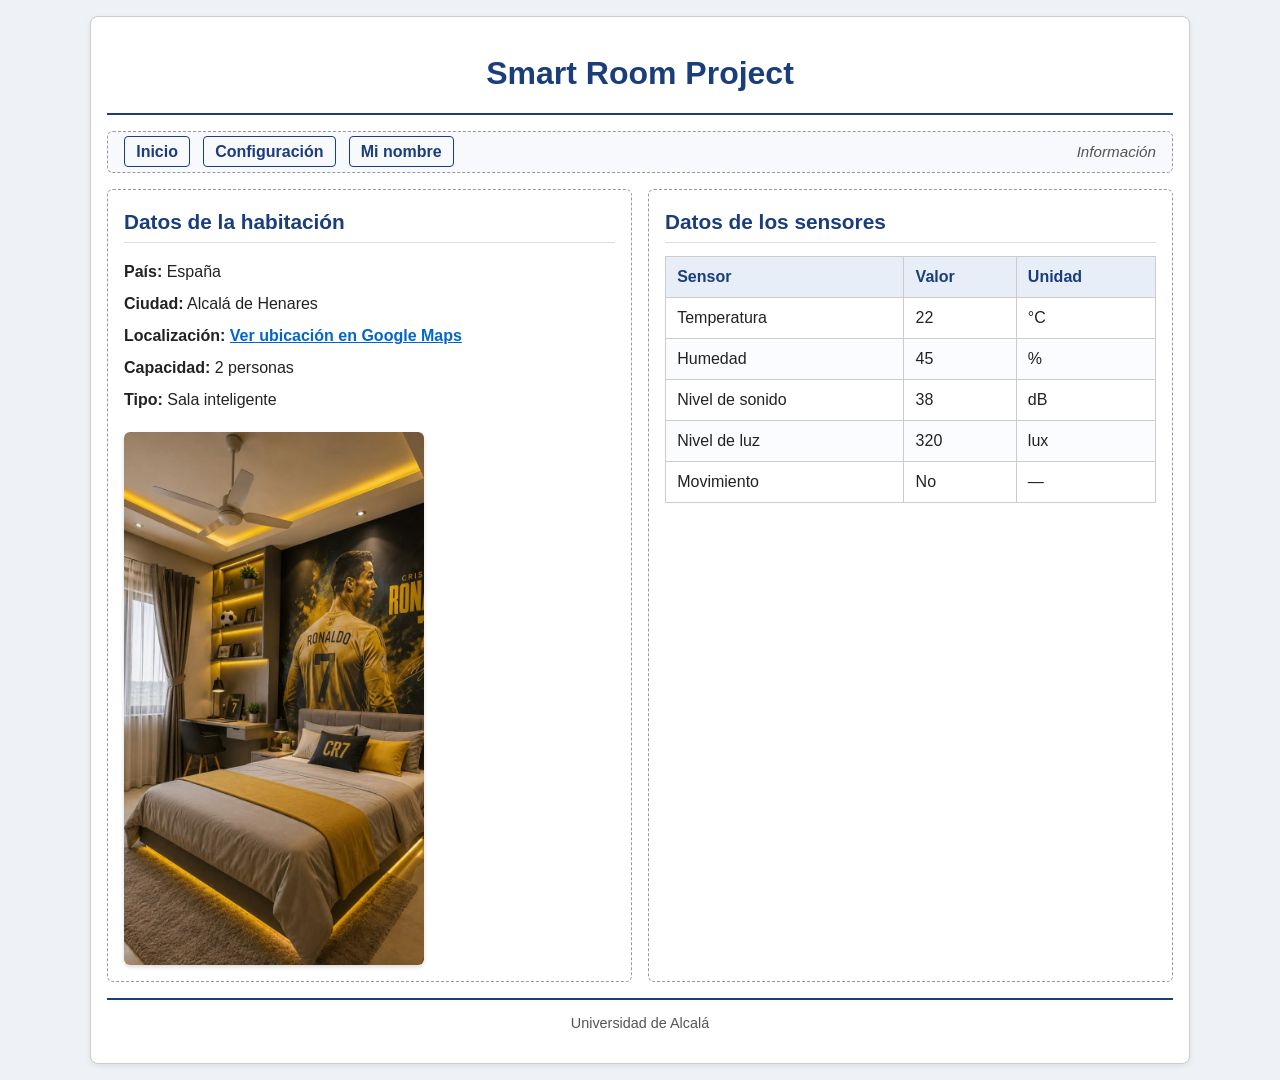
==== commit 7f04a374: "Corregir lineas cat y EOF que se colaron en index.html" ====
--- a/index.html
+++ b/index.html
@@ -1,4 +1,3 @@
-cat > ~/iroomp1/index.html << 'EOF'
 <!DOCTYPE html>
 <!-- Declara que el documento es HTML5. Sin esto el navegador entra en modo compatibilidad antiguo. -->
 <html lang="es">
@@ -105,4 +104,3 @@
     <!-- Carga el script del nombre. -->
 </body>
 </html>
-EOF
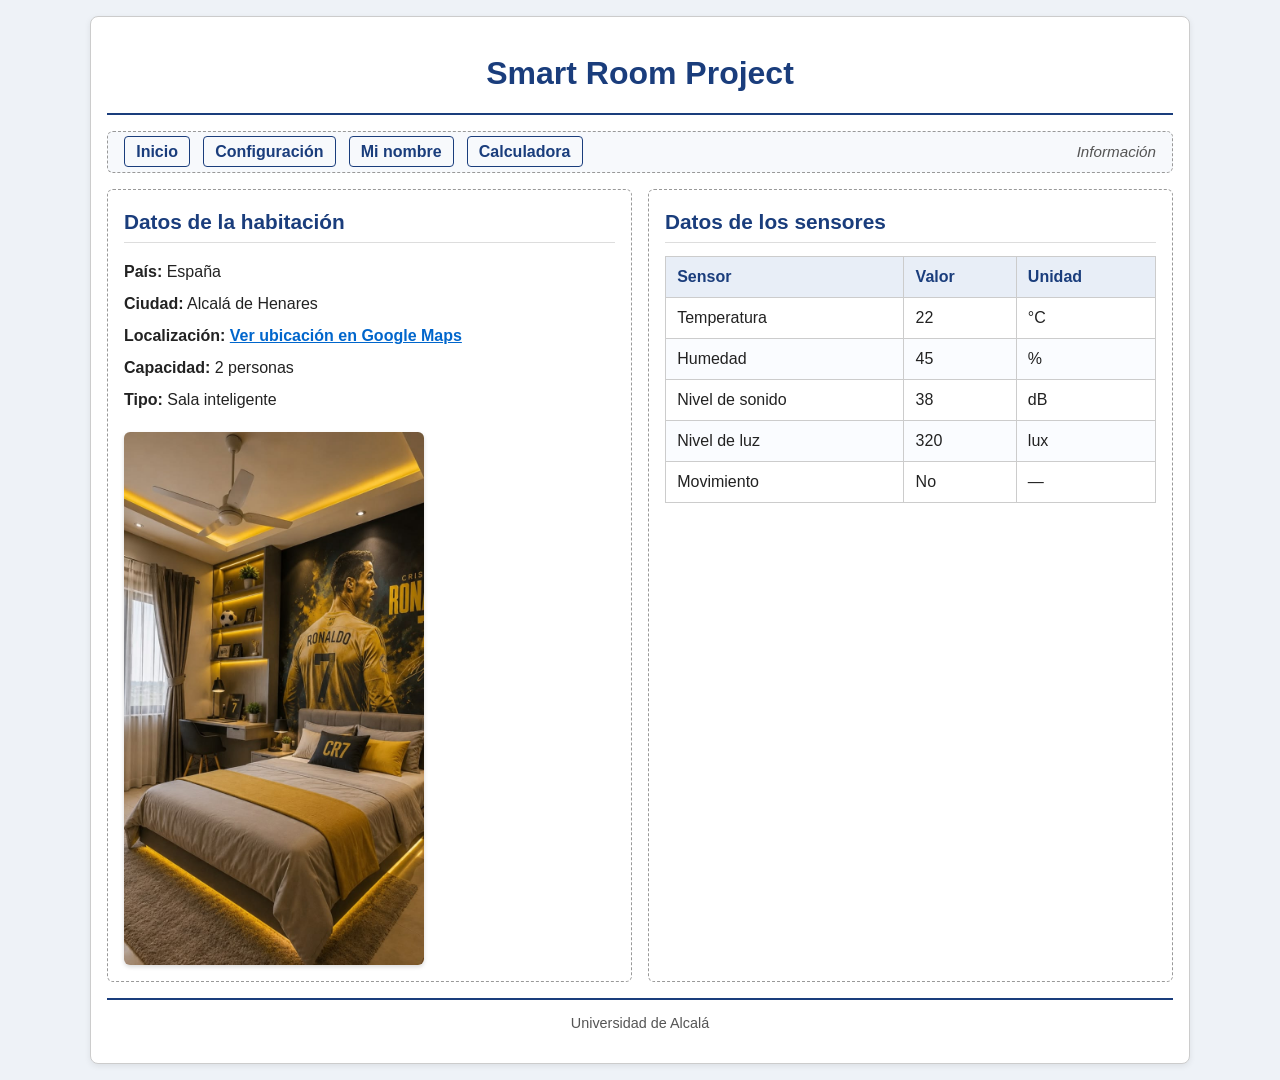
==== commit efcb67cc: "Apartados 3 y 4: validación email y calculadora" ====
--- a/index.html
+++ b/index.html
@@ -35,6 +35,7 @@
                     <!-- Enlace con ruta relativa. -->
                     <li><a href="config.html">Configuración</a></li>
                     <li><a href="minombre.html">Mi nombre</a></li>
+	            <li><a href="calculadora.html">Calculadora</a></li>
                 </ul>
             </nav>
             <aside id="info-usuario">
--- a/css/iroom.css
+++ b/css/iroom.css
@@ -295,3 +295,52 @@
     outline-offset: 1px;
     border-color: #1a3d7c;
 }
+
+
+/* MODAL */
+.modal {
+    display: none; /* Oculto por defecto */
+    position: fixed;
+    top: 0;
+    left: 0;
+    width: 100vw;
+    height: 100vh;
+    background-color: rgba(0, 0, 0, 0.6); /* Fondo oscuro semitransparente */
+    justify-content: center;
+    align-items: center;
+    z-index: 9999;
+}
+
+/* ESTA ES LA REGLA QUE FALTABA: Cuando tiene la clase "activo", se muestra */
+.modal.activo {
+    display: flex;
+}
+
+.modal-contenido {
+    background-color: #ffffff;
+    padding: 2rem;
+    border-radius: 8px;
+    max-width: 400px;
+    text-align: center;
+    box-shadow: 0 4px 20px rgba(0, 0, 0, 0.4);
+}
+
+.modal-contenido p {
+    margin-bottom: 1.5rem;
+    font-size: 1.1rem;
+    color: #1a3d7c;
+}
+
+.modal-contenido button {
+    padding: 0.5rem 1.5rem;
+    background-color: #1a3d7c;
+    color: #ffffff;
+    border: none;
+    border-radius: 4px;
+    font-size: 1rem;
+    cursor: pointer;
+}
+
+.modal-contenido button:hover {
+    background-color: #0f2649;
+}
